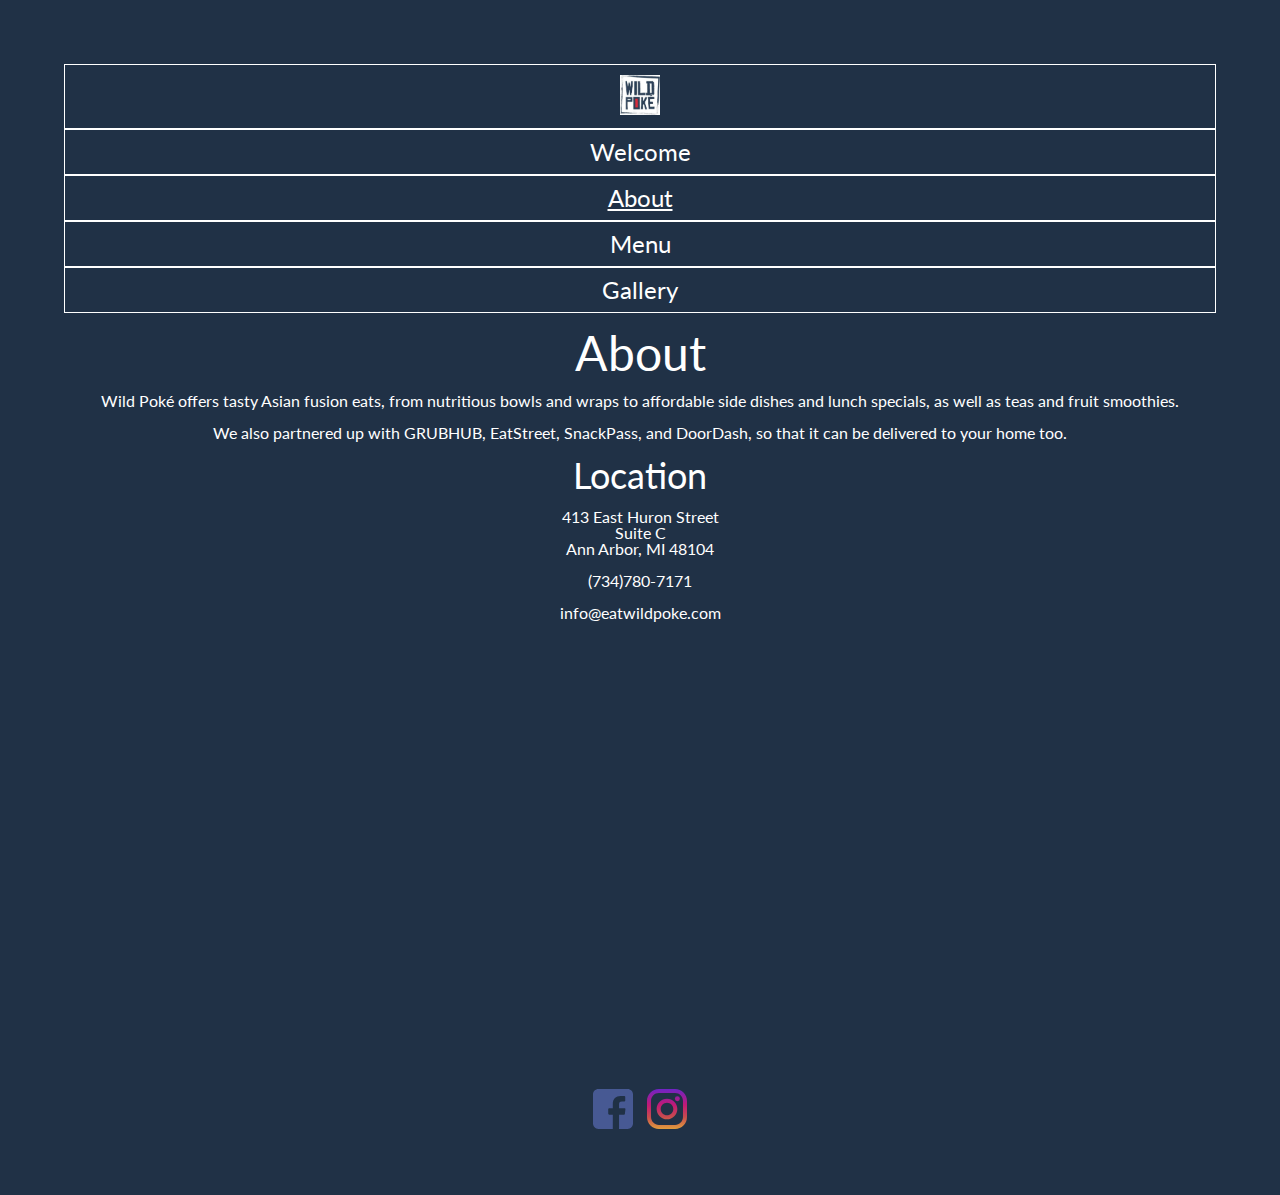
==== about.html @ 3121a073 "Style fix" ====
<!DOCTYPE html>
<html lang="en" dir="ltr">
  <head>
    <meta charset="utf-8">
    <link rel="stylesheet" type="text/css" href="css/html5reset.css">
    <link rel="stylesheet" type="text/css" href="css/style.css">
    <link href='https://fonts.googleapis.com/css?family=Lato' rel='stylesheet'>

    <title>About</title>
  </head>

  <body>
    <header>
      <nav>
        <ul class= "nav">
          <li><a href='index.html'><img src= "images/logo_white.png" alt= "nav_logo" class= "nav_logo"></a></li>
          <li><a href='index.html'>Welcome</a></li>
          <li><a href='about.html' class= "current">About</a></li>
          <li><a href='menu.html'>Menu</a></li>
          <li><a href='gallery.html'>Gallery</a></li>
        </ul>
      </nav>
      <br>
      <h1>About</h1>
      <br>
    </header>
    <p>Wild Poké offers tasty Asian fusion eats, from nutritious bowls and wraps to affordable side dishes and lunch specials, as well as teas and fruit smoothies.</p>
    <br>
    <p>We also partnered up with GRUBHUB, EatStreet, SnackPass, and DoorDash, so that it can be delivered to your home too.</p>
    <br>
    <h2>Location</h2>
    <br>
    <p>413 East Huron Street</p>
    <p>Suite C</p>
    <p>Ann Arbor, MI 48104</p>
    <br>
    <p>(734)780-7171</p>
    <br>
    <p>info@eatwildpoke.com</p>
    <br>
    <iframe src="https://www.google.com/maps/embed?pb=!1m18!1m12!1m3!1d2951.858492771777!2d-83.7454266851371!3d42.28154394804998!2m3!1f0!2f0!3f0!3m2!1i1024!2i768!4f13.1!3m3!1m2!1s0x883caf6017324f31%3A0x79babeb65c56c131!2sWild+Pok%C3%A9!5e0!3m2!1sen!2sus!4v1549467973092" title="Wild Poké Map" lang="en" allowfullscreen></iframe>
    <footer>
      <ul class= "social_media">
        <li><a href= 'https://www.facebook.com/eatwildpoke/'><img src= "images/facebook.svg" alt= "fb_logo" class= "social_media_logo"></a></li>
        <li><a href= 'https://www.instagram.com/eatwildpoke/'><img src= "images/instagram.svg" alt= "insta_logo" class= "social_media_logo"></a></li>
      </ul>
    </footer>
  </body>
</html>
---- css/style.css ----
body{
	font-family: 'Lato';
	background: #203146;
	color: white;
	size: 150%;
	margin: 5%;
}

h1{
	font-family: 'Lato';
	font-size: 48px;
	text-align: center;
}

h2{
	font-family: 'Lato';
	font-size: 36px;
	text-align: center;
}

h3{
	font-family: 'Lato';
	font-size: 24px;
	text-align: center;
}

.skip{
	color: white;
	position: absolute;
	overflow: hidden;
	left: -9999px;
	z-index: -999;
}

.skip:focus{
	position: relative;
	left: 0px;
}

/* Desktop nav
.nav{
	display: flex;
} */

/* Mobile nav */
.nav li{
	border: 1px solid white;
}

.nav a{
	display: block;
	color: white;
	background: #203146;
	text-align: center;
	font-size: 150%;
	padding: 10px;
	text-decoration: none;
}

.nav a:hover{
	background-color: #d90303;
}

.nav li:first-child{
	margin-right: auto;
}

.nav .nav_logo{
	height: 40px;
	width: 40px;
}

.nav a.current{
	text-decoration: underline;
}

.home_logo{
	display: block;
	margin-left: auto;
	margin-right: auto;
}

p{
	font-family: 'Lato';
	text-align: center;
}

.social_media{
	text-align: center;
}

.social_media li{
	display: inline;
	padding: 5px;
}

.social_media .social_media_logo{
	height: 40px;
	width: 40px;
}

.container{
	display: grid;
	flex-wrap: wrap;
	grid-template-columns: auto auto auto;
	justify-content: center;
	align-items: center;
}

.container img{
	height: 250px;
	width: 250px;
}

iframe{
	height: 450px;
	width: 600px;
}
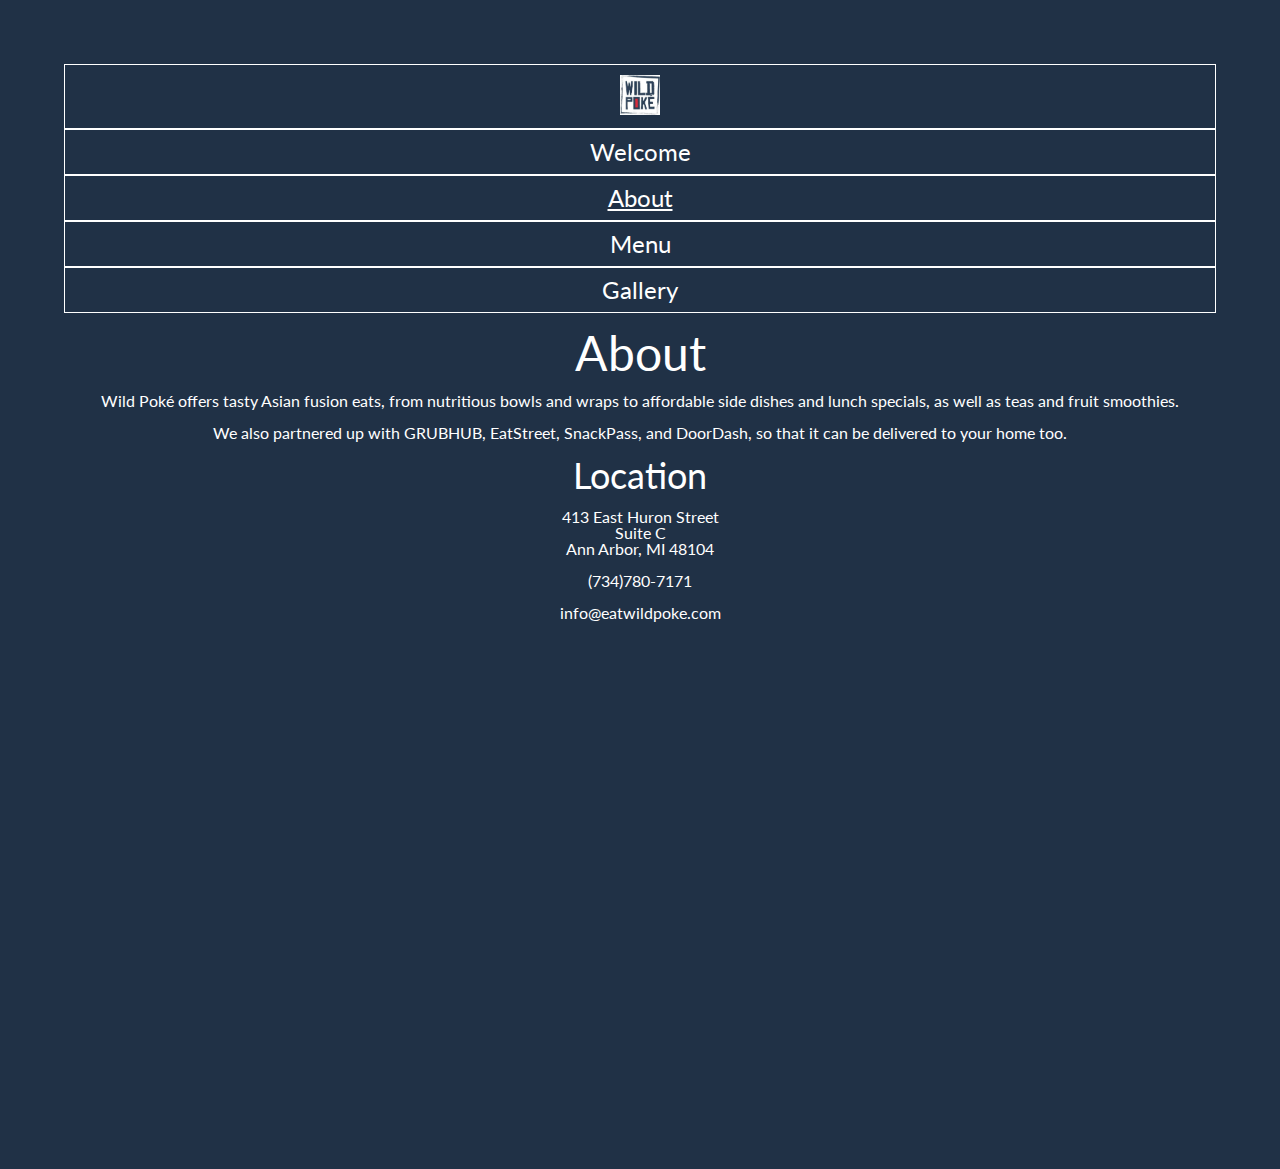
==== commit ae23c15b: "Add jump to content" ====
--- a/about.html
+++ b/about.html
@@ -5,11 +5,13 @@
     <link rel="stylesheet" type="text/css" href="css/html5reset.css">
     <link rel="stylesheet" type="text/css" href="css/style.css">
     <link href='https://fonts.googleapis.com/css?family=Lato' rel='stylesheet'>
+    <link rel="stylesheet" href="https://use.fontawesome.com/releases/v5.7.1/css/all.css" integrity="sha384-fnmOCqbTlWIlj8LyTjo7mOUStjsKC4pOpQbqyi7RrhN7udi9RwhKkMHpvLbHG9Sr" crossorigin="anonymous">
 
     <title>About</title>
   </head>
 
   <body>
+    <a href= "#main" class= "skip">Skip to Content</a>
     <header>
       <nav>
         <ul class= "nav">
@@ -24,6 +26,7 @@
       <h1>About</h1>
       <br>
     </header>
+    <main id= "main">
     <p>Wild Poké offers tasty Asian fusion eats, from nutritious bowls and wraps to affordable side dishes and lunch specials, as well as teas and fruit smoothies.</p>
     <br>
     <p>We also partnered up with GRUBHUB, EatStreet, SnackPass, and DoorDash, so that it can be delivered to your home too.</p>
@@ -41,8 +44,8 @@
     <iframe src="https://www.google.com/maps/embed?pb=!1m18!1m12!1m3!1d2951.858492771777!2d-83.7454266851371!3d42.28154394804998!2m3!1f0!2f0!3f0!3m2!1i1024!2i768!4f13.1!3m3!1m2!1s0x883caf6017324f31%3A0x79babeb65c56c131!2sWild+Pok%C3%A9!5e0!3m2!1sen!2sus!4v1549467973092" title="Wild Poké Map" lang="en" allowfullscreen></iframe>
     <footer>
       <ul class= "social_media">
-        <li><a href= 'https://www.facebook.com/eatwildpoke/'><img src= "images/facebook.svg" alt= "fb_logo" class= "social_media_logo"></a></li>
-        <li><a href= 'https://www.instagram.com/eatwildpoke/'><img src= "images/instagram.svg" alt= "insta_logo" class= "social_media_logo"></a></li>
+        <li><a href= 'https://www.facebook.com/eatwildpoke/'><i class="fab fa-facebook fa-3x social_media_logo"></i></a></li>
+        <li><a href= 'https://www.instagram.com/eatwildpoke/'><i class="fab fa-instagram fa-3x social_media_logo"></i></a></li>
       </ul>
     </footer>
   </body>
--- a/css/style.css
+++ b/css/style.css
@@ -95,8 +95,7 @@
 }
 
 .social_media .social_media_logo{
-	height: 40px;
-	width: 40px;
+	color: white;
 }
 
 .container{
@@ -116,3 +115,11 @@
 	height: 450px;
 	width: 600px;
 }
+
+/* .fb_icon{
+	color: white;
+}
+
+.ig_icon{
+	color: white;
+} */
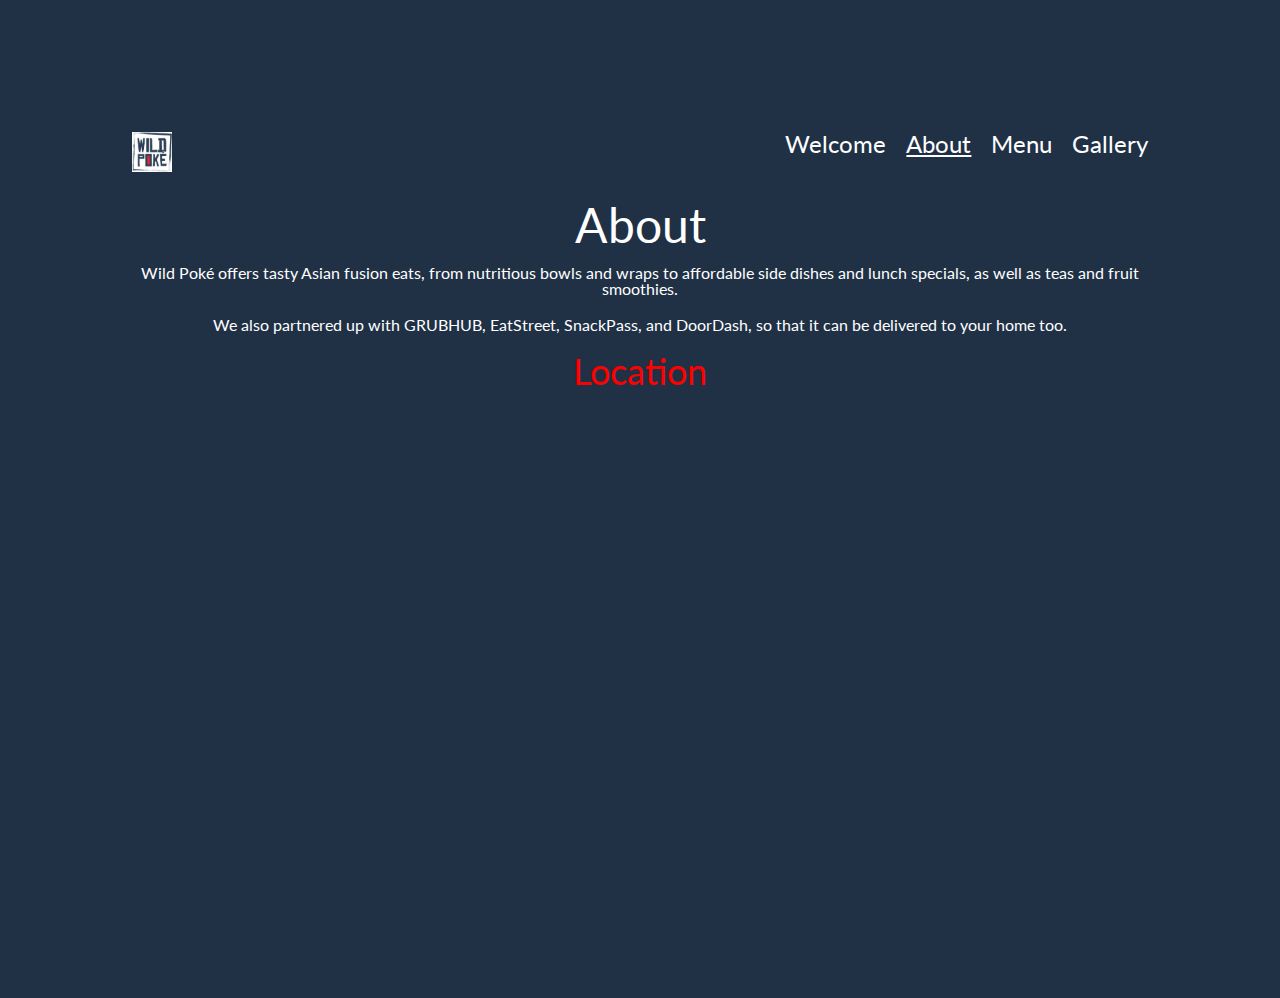
==== commit cad84a9c: "CSS Variables" ====
--- a/about.html
+++ b/about.html
@@ -27,25 +27,15 @@
       <br>
     </header>
     <main id= "main">
-    <p>Wild Poké offers tasty Asian fusion eats, from nutritious bowls and wraps to affordable side dishes and lunch specials, as well as teas and fruit smoothies.</p>
-    <br>
-    <p>We also partnered up with GRUBHUB, EatStreet, SnackPass, and DoorDash, so that it can be delivered to your home too.</p>
-    <br>
-    <h2>Location</h2>
-    <br>
-    <p>413 East Huron Street</p>
-    <p>Suite C</p>
-    <p>Ann Arbor, MI 48104</p>
-    <br>
-    <p>(734)780-7171</p>
-    <br>
-    <p>info@eatwildpoke.com</p>
-    <br>
-    <iframe src="https://www.google.com/maps/embed?pb=!1m18!1m12!1m3!1d2951.858492771777!2d-83.7454266851371!3d42.28154394804998!2m3!1f0!2f0!3f0!3m2!1i1024!2i768!4f13.1!3m3!1m2!1s0x883caf6017324f31%3A0x79babeb65c56c131!2sWild+Pok%C3%A9!5e0!3m2!1sen!2sus!4v1549467973092" title="Wild Poké Map" lang="en" allowfullscreen></iframe>
+      <p>Wild Poké offers tasty Asian fusion eats, from nutritious bowls and wraps to affordable side dishes and lunch specials, as well as teas and fruit smoothies.</p>
+      <p>We also partnered up with GRUBHUB, EatStreet, SnackPass, and DoorDash, so that it can be delivered to your home too.</p>
+      <h2>Location</h2>
+      <iframe src="https://www.google.com/maps/embed?pb=!1m18!1m12!1m3!1d2951.858492771777!2d-83.7454266851371!3d42.28154394804998!2m3!1f0!2f0!3f0!3m2!1i1024!2i768!4f13.1!3m3!1m2!1s0x883caf6017324f31%3A0x79babeb65c56c131!2sWild+Pok%C3%A9!5e0!3m2!1sen!2sus!4v1549467973092" title="Wild Poké Map" lang="en" allowfullscreen></iframe>
+    </main>
     <footer>
       <ul class= "social_media">
-        <li><a href= 'https://www.facebook.com/eatwildpoke/'><i class="fab fa-facebook fa-3x social_media_logo"></i></a></li>
-        <li><a href= 'https://www.instagram.com/eatwildpoke/'><i class="fab fa-instagram fa-3x social_media_logo"></i></a></li>
+        <li><a href= 'https://www.facebook.com/eatwildpoke/' aria-label= 'facebook'><i class="fab fa-facebook fa-3x social_media_logo"></i></a></li>
+        <li><a href= 'https://www.instagram.com/eatwildpoke/' aria-label= 'instagram'><i class="fab fa-instagram fa-3x social_media_logo"></i></a></li>
       </ul>
     </footer>
   </body>
--- a/css/style.css
+++ b/css/style.css
@@ -1,6 +1,16 @@
-body{
-	font-family: 'Lato';
-	background: #203146;
+/* CSS Variables */
+:root{
+	--background-color: #203146;
+	--hover-color: #d90303;
+	--font-size: 16px;
+	--font-family: 'Lato';
+}
+
+
+body, html{
+	font-family: var(--font-family);
+	background-color: #203146;
+	background-image: url("..images/logo_blue.png");
 	color: white;
 	size: 150%;
 	margin: 5%;
@@ -13,15 +23,18 @@
 }
 
 h2{
+	color: red;
 	font-family: 'Lato';
 	font-size: 36px;
 	text-align: center;
+	padding-bottom: 20px;
 }
 
 h3{
 	font-family: 'Lato';
 	font-size: 24px;
 	text-align: center;
+	padding-bottom: 20px;
 }
 
 .skip{
@@ -43,9 +56,9 @@
 } */
 
 /* Mobile nav */
-.nav li{
+/* .nav li{
 	border: 1px solid white;
-}
+} */
 
 .nav a{
 	display: block;
@@ -83,6 +96,7 @@
 p{
 	font-family: 'Lato';
 	text-align: center;
+	padding-bottom: 20px;
 }
 
 .social_media{
@@ -113,13 +127,59 @@
 
 iframe{
 	height: 450px;
-	width: 600px;
+	width: 100%;
 }
 
-/* .fb_icon{
-	color: white;
+.menu h3{
+	text-align: center;
+	padding-right: 30px;
 }
 
-.ig_icon{
-	color: white;
-} */
+.menu p{
+	text-align: justify;
+	padding-left: 30px;
+}
+
+.items{
+	display: grid;
+	grid-template-columns: 1fr 1fr 2fr;
+}
+
+@media screen and (orientation: portrait){
+	.menu p{
+		text-align: left;
+	}
+}
+
+@media screen and (min-width: 700px){
+	.skip{
+		padding: 6px;
+		position: absolute;
+		top: -40px;
+		left: 0px;
+		color: white;
+		border-left: 1px solid white;
+		border-right: 1px solid white;
+		border-top: 1px solid white;
+		border-bottom: 1px solid white;
+		/* border-bottom-right-radius: 8px; */
+		background: #d90303;
+	  z-index: 100;
+	}
+
+	.skip:focus{
+		position: relative;
+		left: 0px;
+	}
+}
+
+@media screen and (min-width: 1000px){
+	nav ul{
+		display: flex;
+		justify-content: flex-end;
+	}
+	nav ul li{
+		display: inline-block;
+		background: #203146;
+	}
+}
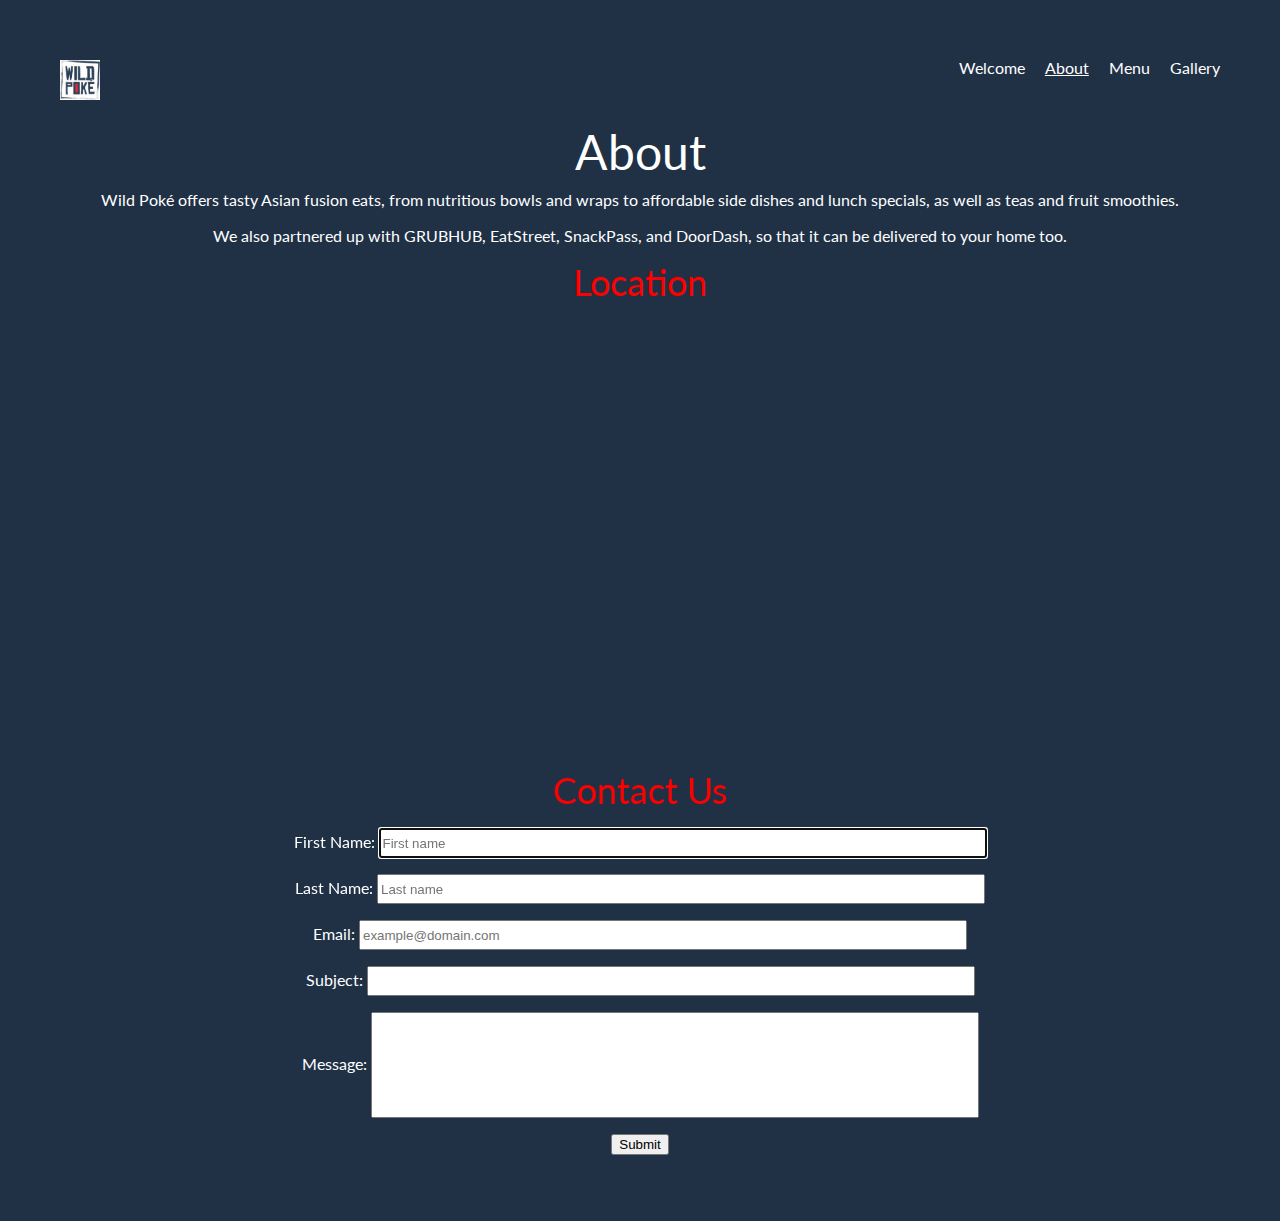
==== commit 0b5d98bf: "Add Responsive Design" ====
--- a/about.html
+++ b/about.html
@@ -4,12 +4,11 @@
     <meta charset="utf-8">
     <link rel="stylesheet" type="text/css" href="css/html5reset.css">
     <link rel="stylesheet" type="text/css" href="css/style.css">
-    <link href='https://fonts.googleapis.com/css?family=Lato' rel='stylesheet'>
+    <link href="https://fonts.googleapis.com/css?family=Lato" rel="stylesheet">
     <link rel="stylesheet" href="https://use.fontawesome.com/releases/v5.7.1/css/all.css" integrity="sha384-fnmOCqbTlWIlj8LyTjo7mOUStjsKC4pOpQbqyi7RrhN7udi9RwhKkMHpvLbHG9Sr" crossorigin="anonymous">
 
     <title>About</title>
   </head>
-
   <body>
     <a href= "#main" class= "skip">Skip to Content</a>
     <header>
@@ -31,6 +30,42 @@
       <p>We also partnered up with GRUBHUB, EatStreet, SnackPass, and DoorDash, so that it can be delivered to your home too.</p>
       <h2>Location</h2>
       <iframe src="https://www.google.com/maps/embed?pb=!1m18!1m12!1m3!1d2951.858492771777!2d-83.7454266851371!3d42.28154394804998!2m3!1f0!2f0!3f0!3m2!1i1024!2i768!4f13.1!3m3!1m2!1s0x883caf6017324f31%3A0x79babeb65c56c131!2sWild+Pok%C3%A9!5e0!3m2!1sen!2sus!4v1549467973092" title="Wild Poké Map" lang="en" allowfullscreen></iframe>
+      <br>
+      <h2>Contact Us</h2>
+      <form name="Contact" class="contact" action="https://formspree.io/proaaron.714@gmail.com" method="POST">
+        <fieldset>
+      		<ol>
+      			<li>
+      				<label for="fname">First Name: </label>
+      				<input id="fname" name="fname" type="text" placeholder="First name" class="name" required autofocus>
+      			</li>
+            <br>
+            <li>
+      				<label for="lname">Last Name: </label>
+      				<input id="lname" name="lname" type="text" placeholder="Last name" class="name" required autofocus>
+      			</li>
+            <br>
+      			<li>
+      				<label for="email">Email: </label>
+      				<input id="email" name="email" type="email" placeholder="example@domain.com" class="email" required>
+      			</li>
+            <br>
+            <li>
+              <label for="subject">Subject: </label>
+              <input id="subject" name="subject" type="text" class="subject" placeholder="" required>
+            </li>
+            <br>
+            <li>
+              <label for="message">Message: </label>
+              <input id="message" name="message" type="text" class="message" placeholder="" required>
+            </li>
+            <br>
+      			<li>
+              <input type="submit" value="Submit">
+      			</li>
+      		</ol>
+      	</fieldset>
+      </form>
     </main>
     <footer>
       <ul class= "social_media">
--- a/css/style.css
+++ b/css/style.css
@@ -1,44 +1,54 @@
 /* CSS Variables */
 :root{
 	--background-color: #203146;
+	--color: white;
 	--hover-color: #d90303;
 	--font-size: 16px;
 	--font-family: 'Lato';
 }
 
-
+/* Style */
 body, html{
-	font-family: var(--font-family);
-	background-color: #203146;
-	background-image: url("..images/logo_blue.png");
-	color: white;
-	size: 150%;
-	margin: 5%;
+	background-color: var(--background-color);
+	/* background-image: url("..images/logo_blue.png"); */
+	color: var(--color);
+	font-family: var(--font-family);
+	font-size: var(--font-size, 16px);
+	font-weight: 400;
+	margin: 2%;
 }
 
 h1{
-	font-family: 'Lato';
-	font-size: 48px;
+	font-family: var(--font-family);
+	font-size: 3rem;
 	text-align: center;
 }
 
 h2{
 	color: red;
-	font-family: 'Lato';
-	font-size: 36px;
-	text-align: center;
-	padding-bottom: 20px;
+	font-family: var(--font-family);
+	font-size: 2.25rem;
+	text-align: center;
+	padding-bottom: 1.25rem;
 }
 
 h3{
-	font-family: 'Lato';
-	font-size: 24px;
-	text-align: center;
-	padding-bottom: 20px;
-}
-
+	font-family: var(--font-family);
+	font-size: 1.5rem;
+	text-align: center;
+	padding-bottom: 1.25rem;
+}
+
+p{
+	font-family: var(--font-family);
+	font-size: 1rem;
+	text-align: center;
+	padding-bottom: 1.25rem;
+}
+
+/* Header */
 .skip{
-	color: white;
+	color: var(--color);
 	position: absolute;
 	overflow: hidden;
 	left: -9999px;
@@ -61,17 +71,20 @@
 } */
 
 .nav a{
+	background-color: var(--background-color);
+	color: var(--color);
 	display: block;
-	color: white;
-	background: #203146;
-	text-align: center;
-	font-size: 150%;
 	padding: 10px;
+	text-align: center;
 	text-decoration: none;
 }
 
+.nav a.current{
+	text-decoration: underline;
+}
+
 .nav a:hover{
-	background-color: #d90303;
+	background-color: var(--hover-color);
 }
 
 .nav li:first-child{
@@ -81,10 +94,6 @@
 .nav .nav_logo{
 	height: 40px;
 	width: 40px;
-}
-
-.nav a.current{
-	text-decoration: underline;
 }
 
 .home_logo{
@@ -93,12 +102,6 @@
 	margin-right: auto;
 }
 
-p{
-	font-family: 'Lato';
-	text-align: center;
-	padding-bottom: 20px;
-}
-
 .social_media{
 	text-align: center;
 }
@@ -109,7 +112,7 @@
 }
 
 .social_media .social_media_logo{
-	color: white;
+	color: var(--color);
 }
 
 .container{
@@ -122,7 +125,7 @@
 
 .container img{
 	height: 250px;
-	width: 250px;
+	width: 100%;
 }
 
 iframe{
@@ -145,13 +148,43 @@
 	grid-template-columns: 1fr 1fr 2fr;
 }
 
+.contact{
+	text-align: center;
+}
+
+.name{
+	height: 1.5rem;
+	width: 600px;
+}
+
+.email{
+	height: 1.5rem;
+	width: 600px;
+}
+
+.subject{
+	height: 1.5rem;
+	width: 600px;
+}
+
+.message{
+	height: 100px;
+	width: 600px;
+}
+
 @media screen and (orientation: portrait){
+	/* body, html{
+		font-size: 20px;
+	} */
 	.menu p{
 		text-align: left;
 	}
-}
-
-@media screen and (min-width: 700px){
+	.container{
+			grid-template-columns: auto auto;
+	}
+}
+
+@media screen and (min-width: 768px){
 	.skip{
 		padding: 6px;
 		position: absolute;
@@ -173,7 +206,7 @@
 	}
 }
 
-@media screen and (min-width: 1000px){
+@media screen and (min-width: 1024px){
 	nav ul{
 		display: flex;
 		justify-content: flex-end;
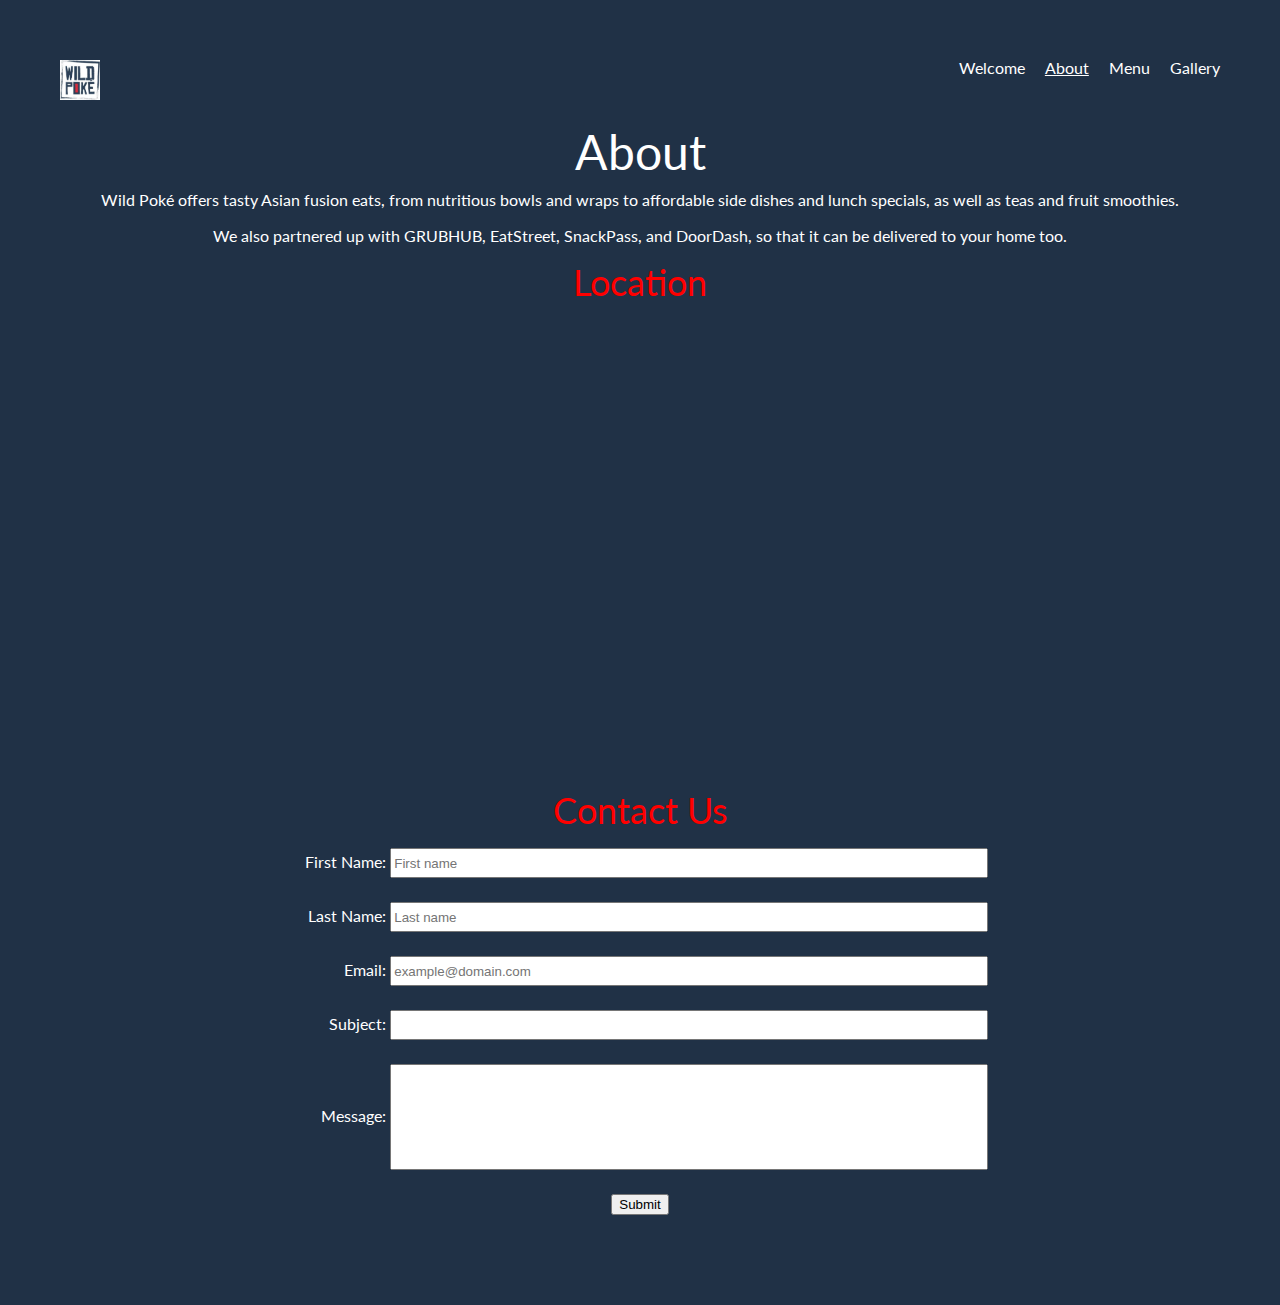
==== commit 5331925a: "Update Responsive Design" ====
--- a/about.html
+++ b/about.html
@@ -2,6 +2,7 @@
 <html lang="en" dir="ltr">
   <head>
     <meta charset="utf-8">
+    <meta name="viewport" content="width=device-width, initial-scale=1.0">
     <link rel="stylesheet" type="text/css" href="css/html5reset.css">
     <link rel="stylesheet" type="text/css" href="css/style.css">
     <link href="https://fonts.googleapis.com/css?family=Lato" rel="stylesheet">
@@ -37,29 +38,24 @@
       		<ol>
       			<li>
       				<label for="fname">First Name: </label>
-      				<input id="fname" name="fname" type="text" placeholder="First name" class="name" required autofocus>
+      				<input id="fname" name="fname" type="text" placeholder="First name" class="name" required>
       			</li>
-            <br>
             <li>
       				<label for="lname">Last Name: </label>
-      				<input id="lname" name="lname" type="text" placeholder="Last name" class="name" required autofocus>
+      				<input id="lname" name="lname" type="text" placeholder="Last name" class="name" required>
       			</li>
-            <br>
       			<li>
       				<label for="email">Email: </label>
       				<input id="email" name="email" type="email" placeholder="example@domain.com" class="email" required>
       			</li>
-            <br>
             <li>
               <label for="subject">Subject: </label>
               <input id="subject" name="subject" type="text" class="subject" placeholder="" required>
             </li>
-            <br>
             <li>
               <label for="message">Message: </label>
               <input id="message" name="message" type="text" class="message" placeholder="" required>
             </li>
-            <br>
       			<li>
               <input type="submit" value="Submit">
       			</li>
--- a/css/style.css
+++ b/css/style.css
@@ -100,6 +100,7 @@
 	display: block;
 	margin-left: auto;
 	margin-right: auto;
+	width: 300px;
 }
 
 .social_media{
@@ -131,6 +132,7 @@
 iframe{
 	height: 450px;
 	width: 100%;
+	padding-bottom: 1.25rem;
 }
 
 .menu h3{
@@ -152,30 +154,40 @@
 	text-align: center;
 }
 
+.contact li{
+	padding-bottom: 1.5rem;
+}
+
+label{
+	display: inline-block;
+	text-align: end;
+	width: 8%;
+}
+
 .name{
 	height: 1.5rem;
-	width: 600px;
+	width: 50%;
 }
 
 .email{
 	height: 1.5rem;
-	width: 600px;
+	width: 50%;
 }
 
 .subject{
 	height: 1.5rem;
-	width: 600px;
+	width: 50%;
 }
 
 .message{
 	height: 100px;
-	width: 600px;
+	width: 50%;
 }
 
 @media screen and (orientation: portrait){
-	/* body, html{
-		font-size: 20px;
-	} */
+	body, html{
+		font-size: 24px;
+	}
 	.menu p{
 		text-align: left;
 	}
@@ -213,6 +225,6 @@
 	}
 	nav ul li{
 		display: inline-block;
-		background: #203146;
-	}
-}
+		background: var(--background-color);
+	}
+}
